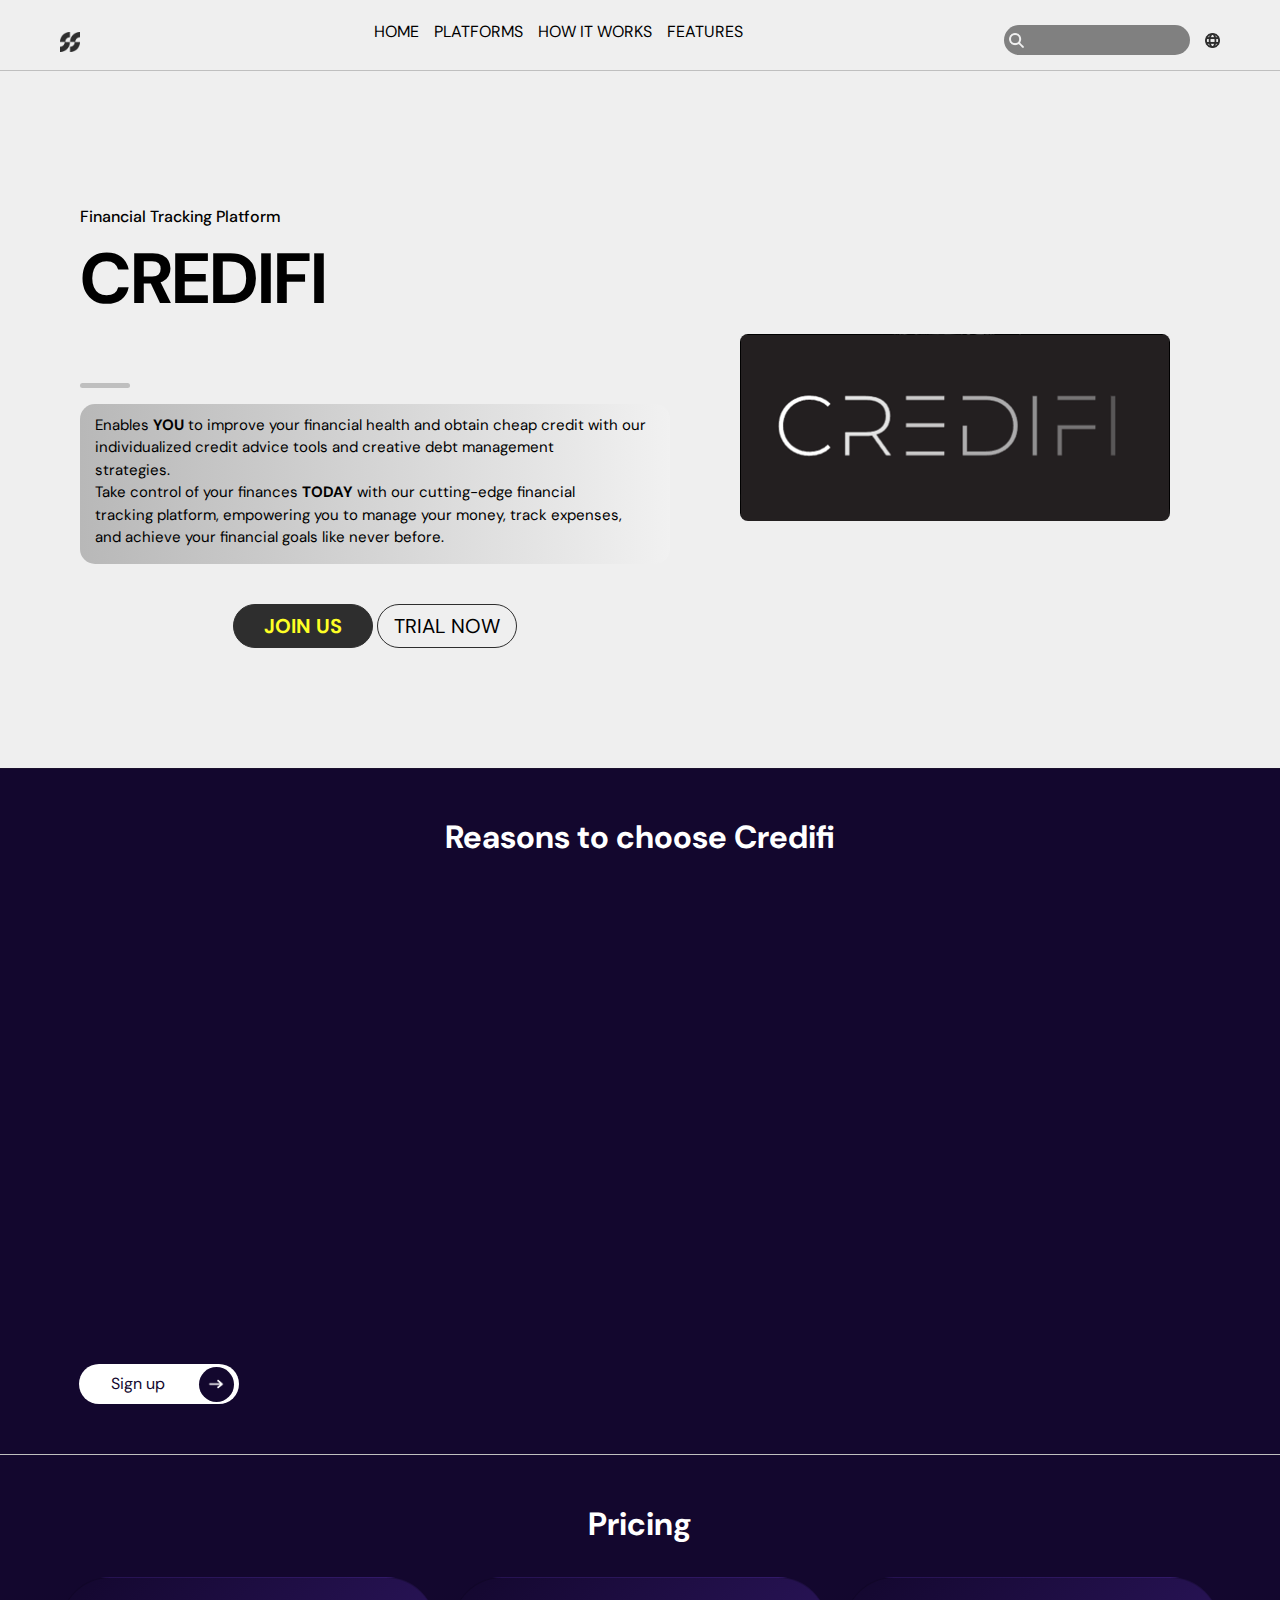
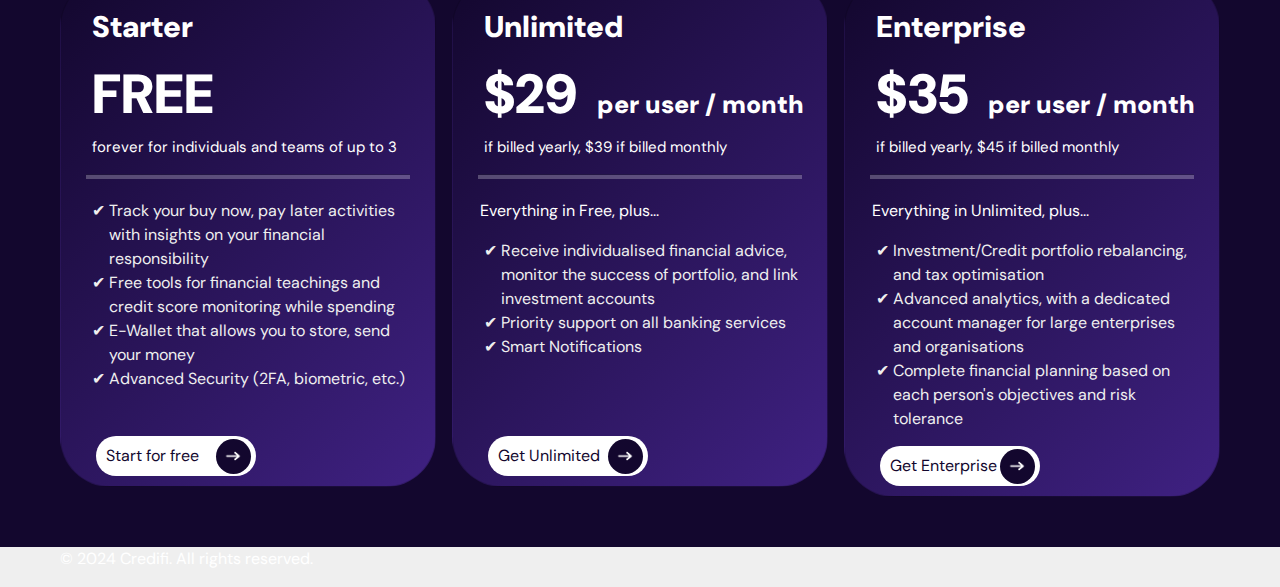
==== index.html @ a224892e "First commit" ====
<!DOCTYPE html>
<html lang="en">
  <head>
    <meta charset="UTF-8">
    <meta name="viewport" content="width=device-width, initial-scale=1.0">
    <title>Credifi - Financial Tracking Platform</title>
    <link rel="preconnect" href="https://fonts.googleapis.com">
    <link rel="preconnect" href="https://fonts.gstatic.com" crossorigin>
    <link href="https://cdn.jsdelivr.net/npm/bootstrap@5.3.3/dist/css/bootstrap.min.css" rel="stylesheet" integrity="sha384-QWTKZyjpPEjISv5WaRU9OFeRpok6YctnYmDr5pNlyT2bRjXh0JMhjY6hW+ALEwIH" crossorigin="anonymous">
    <link href="https://fonts.googleapis.com/css2?family=DM+Sans:ital,opsz,wght@0,9..40,100..1000;1,9..40,100..1000&display=swap" rel="stylesheet">
    <link rel="stylesheet" href="styles.css">
    <link rel="icon" type="image/png" href="credifi-logo.png">
  </head>
  <body>
    <header>
      <div class="container">
        <nav>
          <div class="logo">
            <img src="credifi-logo.png" alt="Credifi Logo" style="width: 1.25rem; height: 1.25rem;">
          </div>
          <ul class="nav-links">
            <li>
              <a href="#home">Home</a>
            </li>
            <li>
              <a href="#platforms">Platforms</a>
            </li>
            <li>
              <a href="#how-it-works">How it works</a>
            </li>
            <li>
              <a href="#features">Features</a>
            </li>
          </ul>
          <div style="display: flex; align-items: center;">
            <div class="search-container">
              <img src="search-icon.png">
              <input type="text" id="search-input">
            </div>
            <img src="language-icon.png" style="margin-left: 15px; width: 15px; height: 15px;">
          </div>
        </nav>
      </div>
    </header>
    <hr class="nav-separator">
    <main>
      <section id="home" class="hero">
        <div class="container hero-content">
          <div class="hero-text">
            <h1 style="font-size: 16px; margin: 0px; color: black;">Financial Tracking Platform</h1>
            <p style="font-size: 71px; font-weight: bold; margin: 0px; color: black;">CREDIFI</p>
            <hr class="homepage-mini-separator">
            <div class="homepage-description-container">
              <p>Enables <b>YOU</b> to improve your financial health and obtain cheap credit with our individualized credit advice tools and creative debt management <br />strategies. <br /> Take control of your finances <b>TODAY</b> with our cutting-edge financial <br />tracking platform, empowering you to manage your money, track expenses, <br />and achieve your financial goals like never before. </p>
            </div>
            <button id="join-us-button" onclick="scrollToSection('features')">Join Us</button>
            <button id="trial-now-button" onclick="scrollToSection('pricing')">Trial Now</button>
          </div>
          <div class="hero-image">
            <img src="Credifi.png" alt="Financial Tracking">
          </div>
        </div>
      </section>
      <hr class="thematic-separator">
      <section id="features" class="features">
        <div class="container">
          <h2 style="text-align: center; color: white; font-weight: bold; margin-bottom: 10px;">Reasons to choose Credifi</h2>
          <br />
          <div class="row row-cols-3 row-cols-md-3 g-4">
            <div class="col">
              <div class="card feature-card">
                <div class="card-body">
                  <div class="feature-numberer">
                    <p>Feature #1</p>
                  </div>
                  <h5 class="card-title feature-property-title">Reliable</h5>
				  <br />
				  <div class="feature-card-texts">
					  <p class="card-text">Tailored loan alternatives and credit advices</p>
					  <p class="card-text">Free tools for financial teachings and credit score monitoring while spending</p>
					  <p class="card-text">
						<b>99.9% uptime</b> for banking services, excluding scheduled maintenance hours
					  </p>
			      </div>
                </div>
              </div>
            </div>
            <div class="col">
              <div class="card feature-card">
                <div class="card-body">
                  <div class="feature-numberer">
                    <p>Feature #2</p>
                  </div>
                  <h5 class="card-title feature-property-title">Secure</h5>
				  <br />
				  <div class="feature-card-texts">
					  <p class="card-text">Fraud detection driven by AI for safe transactions, lowering chances of monetary loss</p>
					  <p class="card-text">Users are notified immediately of potential fraud, allowing swift action to stop transactions</p>
					  <p class="card-text">Evolving AI systems help boost the detection capabilities of banking transactions</p>
				  </div>
                </div>
              </div>
            </div>
            <div class="col">
              <div class="card feature-card">
                <div class="card-body">
				  <div class="feature-numberer">
				  	<p>Feature #3</p>
				  </div>
                  <h5 class="card-title feature-property-title">Simple & Transparent</h5>
				  <br />
				  <div class="feature-card-texts">
					  <p class="card-text">Cutting-edge financial tracking platform, empowering you to manage your money, track expenses, and achieve your financial goals like never before.</p>
					  <p class="card-text">No sign-up fees! Only applicable when you opt for a premium tailored loan package in Pricing</p>
                  </div>
				</div>
              </div>
            </div>
			<div class="col">
			  <div class="signup-button-container">
				<button class="big-button"><p>Sign up</p></button>
				<div class="icon-container">
					<img src="right-arrow.png" alt="Signup Button">
				</div>
   	          </div>
			</div>
          </div>
		</div>
      </section>
	  <hr class="thematic-separator">
		<section id="pricing" class="pricing">
		  <div class="container">
			<h2 style="text-align: center; color: white; font-weight: bold; margin-bottom: 10px;">Pricing</h2>
			<br />
			<div class="row row-cols-3 row-cols-md-3 g-3">
			  <div class="col">
				<div class="card" style="height: 510px;">
				  <div class="card-body" style="position: relative !important;">
					<h5 class="card-title pricing-property-title">Starter</h5>
					<p class="pricing-property-price">FREE</p>
					<p class="card-text tier-feature-crumb">forever for individuals and teams of up to 3</p>
					<hr class="pricing-separator">
					<ul>
					  <li>Track your buy now, pay later activities with insights on your financial responsibility</li>
					  <li>Free tools for financial teachings and credit score monitoring while spending</li>
					  <li>E-Wallet that allows you to store, send your money</li>
					  <li>Advanced Security (2FA, biometric, etc.)</li>
					</ul>
					<div class="button-container" onclick="startForFree()">
					  <button class="big-button">Start for free</button>
					  <div class="icon-container">
						<img src="right-arrow.png" alt="Get Free Plan">
					  </div>
					</div>
				  </div>
				</div>
			  </div>
			  <div class="col">
				<div class="card" style="height: 510px;">
				  <div class="card-body" style="position: relative !important;">
					<h5 class="card-title pricing-property-title">Unlimited</h5>
					<p class="pricing-property-price">$29</p>
					<p class="pricing-property-price" style="font-size: 25px !important; display: inline;">per user / month</p>
					<p class="card-text tier-feature-crumb">if billed yearly, $39 if billed monthly</p>
					<hr class="pricing-separator">
					<p class="card-text" style="margin-left: 11px;">Everything in Free, plus...</p>
					<ul>
					  <li>Receive individualised financial advice, monitor the success of portfolio, and link investment accounts</li>
					  <li>Priority support on all banking services</li>
					  <li>Smart Notifications</li>
					</ul>
					<div class="button-container" onclick="getUnlimited()">
					  <button class="big-button">Get Unlimited</button>
					  <div class="icon-container">
						<img src="right-arrow.png" alt="Get Unlimited Plan">
					  </div>
					</div>
				  </div>
				</div>
			  </div>
			  <div class="col">
				<div class="card" style="height: 520px;">
				  <div class="card-body" style="position: relative !important;">
					<h5 class="card-title pricing-property-title">Enterprise</h5>
					<p class="pricing-property-price">$35</p>
					<p class="pricing-property-price" style="font-size: 25px !important; display: inline;">per user / month</p>
					<p class="card-text tier-feature-crumb">if billed yearly, $45 if billed monthly</p>
					<hr class="pricing-separator">
					<p class="card-text" style="margin-left: 11px;">Everything in Unlimited, plus...</p>
					<ul>
					  <li>Investment/Credit portfolio rebalancing, and tax optimisation</li>
					  <li>Advanced analytics, with a dedicated account manager for large enterprises and organisations</li>
					  <li>Complete financial planning based on each person's objectives and risk tolerance</li>
					</ul>
					<div class="button-container" onclick="getEnterprise()">
					  <button class="big-button">Get Enterprise</button>
					  <div class="icon-container">
						<img src="right-arrow.png" alt="Get Enterprise Plan">
					  </div>
					</div>
				  </div>
				</div>
			  </div>
			</div>
		  </div>
		</section>
    </main>
    <footer>
      <div class="container">
        <p>&copy; 2024 Credifi. All rights reserved.</p>
      </div>
    </footer>
    <script src="scripts.js"></script>
  </body>
</html>
---- styles.css ----
/* General Styles */
body {
    font-family: 'DM Sans', sans-serif;
    background-color: #EFEFEF;
    color: #ffffff;
    margin: 0;
    padding: 0;
}

#features, #pricing {
	background-color: #13072e;
}

.container {
    max-width: 1200px;
    margin: 0 auto;
    padding: 0 20px;
}

/* THIS IS THE CODE THAT GIVES ALL YOUR IMAGES A "CURSOR", MAKING THEM LOOK CLICKABLE BUT ACTUALLY THEY DO NOTHING. */
/* SIMILARLY, SEARCH FOR ALL THE PLACES HERE THAT HAVE THE "CURSOR: POINTER". THIS MAKES THE ELEMENT LOOK CLICKABLE WHEN ITS NOT. */
img {
	cursor: pointer;
}

header {
    background-color: #EFEFEF;
    padding: 20px 0;
}

nav {
    display: flex;
    justify-content: space-between;
    align-items: center;
}

.logo {
    font-size: 1.5em;
    font-weight: bold;
}

hr.nav-separator {
	margin-top: -0.75%;
	background-color: #2e2e2e;
	width: 100%;
	height: 0.5px;
	border: none;
}

hr.thematic-separator {
	background-color: #2e2e2e;
	width: 100%;
	height: 0.5px;
	border: none;
	margin-top: 0px;
	margin-bottom: 0px;
}

hr.homepage-mini-separator {
	background-color: #2e2e2e;
	margin-top: 50px;
	border-radius: 50px;
	width: 50px;
	height: 5px;
	border: none;
}

hr.pricing-separator {
	height: 5px;
	background-color: #FFF;
	width: 95%;
	margin: auto;
	margin-bottom: 20px;
}

ul {
	list-style-type: "✔ ";
}

li {
	color: #EFEFEF;
}

.search-container {
	display: flex;
	align-items: center;
	background-color: gray;
	border-radius: 15px;
	padding: 5px;
	box-sizing: border-box;
}

.search-container img {
	width: 15px;
	height: 15px;
	margin-right: 10px;
}

#search-input {
	border: none;
	outline: none;
	width: 100%;
	font-size: 12px;
	background-color: transparent;
	color: white;
}

.nav-links {
    list-style: none;
	display: flex;
    gap: 15px;
}

.nav-links a {
    color: #000;
	text-transform: uppercase;
    text-decoration: none;
}

.hero {
    text-align: center;
    padding: 100px 0;
    background: #EFEFEF;
}

.hero-content {
    display: flex;
    flex-wrap: wrap;
    align-items: center;
    justify-content: space-between;
}

.hero-text {
    flex: 1;
    padding: 20px;
	color: black;
}

.homepage-description-container {
	width: 590px;
	height: 160px;
	background: linear-gradient(90deg, #b8b8b8, #f1f1f1);
	border-radius: 15px;
}

.homepage-description-container p {
	font-family: 'DM Sans';
	margin: 10px;
	padding: 5px;
	padding-top: 10px;
	font-size: 15px;
}

.hero-image {
    flex: 1;
    padding: 20px;
}

.hero-image img {
    max-width: 100%;
    border-radius: 8px;
}

.feature-numberer {
	border-radius: 25px;
	border: none;
	background-color: #b3aaff;
	max-width: 30%;
	margin-top: -2%;
	margin-bottom: 10px;
	width: 30%;
	height: 40px;
	display: flex;
	justify-content: center;
	align-items: center;
}

.card {
	background: linear-gradient(135deg, #13072e, #3f2182) !important;
	border-radius: 50px;
}

.feature-card {
	height: 450px !important;
	max-height: 450px !important;
	opacity: 0;
	transition: opacity 1s ease-in;
}

.feature-card.visible {
	opacity: 1 !important;
}

.card-text {
	color: white;
}

.feature-numberer p {
	color: #13072e;
	font-size: 14px;
	margin: 0 auto;
}

.feature-property-title {
	font-size: 25px !important;
	color: white !important;
	font-family: 'DM Sans' !important;
	font-weight: 900 !important;
}

.pricing-property-title {
	font-size: 30px !important;
	color: white !important;
	padding: 15px;
	padding-bottom: 0px !important;
	font-family: 'DM Sans' !important;
	font-weight: 900 !important;
}

.pricing-property-price {
	display: inline;
	font-size: 55px !important;
	color: white !important;	
	padding-left: 15px;
	margin-bottom: 0px;
	font-family: 'DM Sans' !important;
	font-weight: 900 !important;
}

.tier-feature-crumb {
	font-size: 15px !important;
	padding-left: 15px;
	margin-top: 0px;
	
}

.signup-button-container {
	display: flex;
    align-items: center;
	width: 160px;
    height: 40px;
	margin-left: 5%;
}

.button-container {
	position: absolute;
	bottom: 10px;
    display: flex;
    align-items: center;
	width: 160px;
    height: 40px;
	margin-left: 5%;
}

.big-button {
	z-index: 500;
    width: 100%; 
    height: 100%;
    background-color: white;
    border-radius: 50px;
    color: #13072e;
    border: none;
	display: flex;
	padding: 10px;
	justify-content: left;
	align-items: center;
}
.big-button p {
	width: 70% !important;
	text-align: center;
	margin: 0;
}
.icon-container {
	z-index: 501;
    width: 35px;
    height: 35px;
    border-radius: 100%;
    background-color: #13072e;
    display: flex;
    justify-content: center;
    align-items: center;
    margin-left: -25%;
}
.icon-container img {
    width: 20px; 
    height: 20px;
	margin: 0 auto;
 }

.features,
.pricing {
    padding: 50px 0;
}

.features .feature-item,
.pricing .pricing-plan {
    background-color: #1f1f1f;
    padding: 20px;
    border-radius: 8px;
    margin-bottom: 20px;
}

.features .feature-item h3,
.pricing .pricing-plan h3 {
    color: #00ff00;
}

#join-us-button {
	font-family: 'DM Sans';
	margin-top: 40px;
	border-radius: 30px;
	padding: 6px;
	background-color: #2e2e2e;
	border: 1px solid #2e2e2e;
	width: 140px;
	text-transform: uppercase;
	font-weight: bold;
	font-size: 20px;
	color: #feff25;
	cursor: pointer;
}

#trial-now-button {
	font-family: 'DM Sans';
	margin-top: 40px;
	border-radius: 30px;
	padding: 6px;
	background-color: transparent;
	border: 1px solid #2e2e2e;
	width: 140px;
	text-transform: uppercase;
	font-size: 20px;
	color: black;
	cursor: pointer;
}

#join-us-button:hover {
	background-color: #1a1a1a;
}

/* Responsive Styles */
@media (max-width: 768px) {
    nav {
        flex-direction: column;
        text-align: center;
    }

    .nav-links {
        flex-direction: column;
    }

    .hero-content {
        flex-direction: column;
    }

    .features .feature-item,
    .pricing .pricing-plan {
        padding: 10px;
    }
}

.hero-text h1, .hero-text h2, .hero-text p {
    text-align: left;
  }
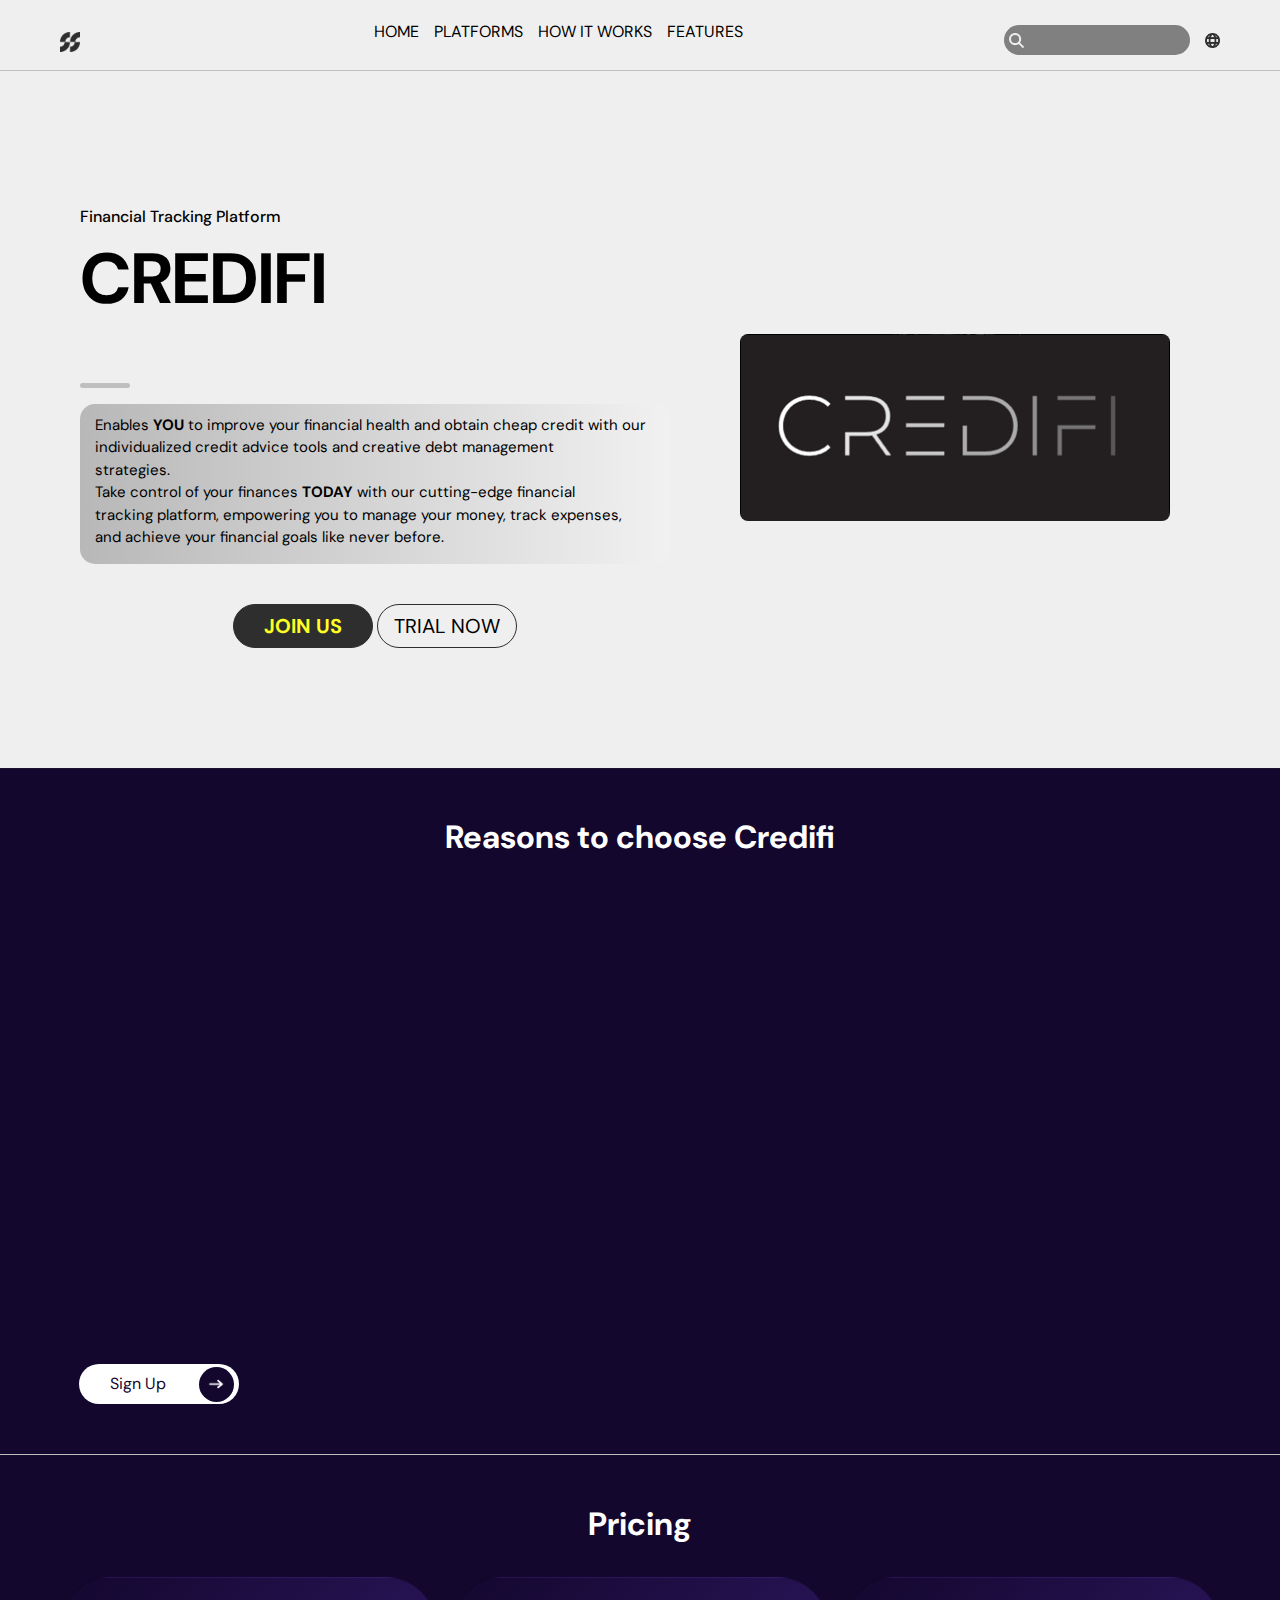
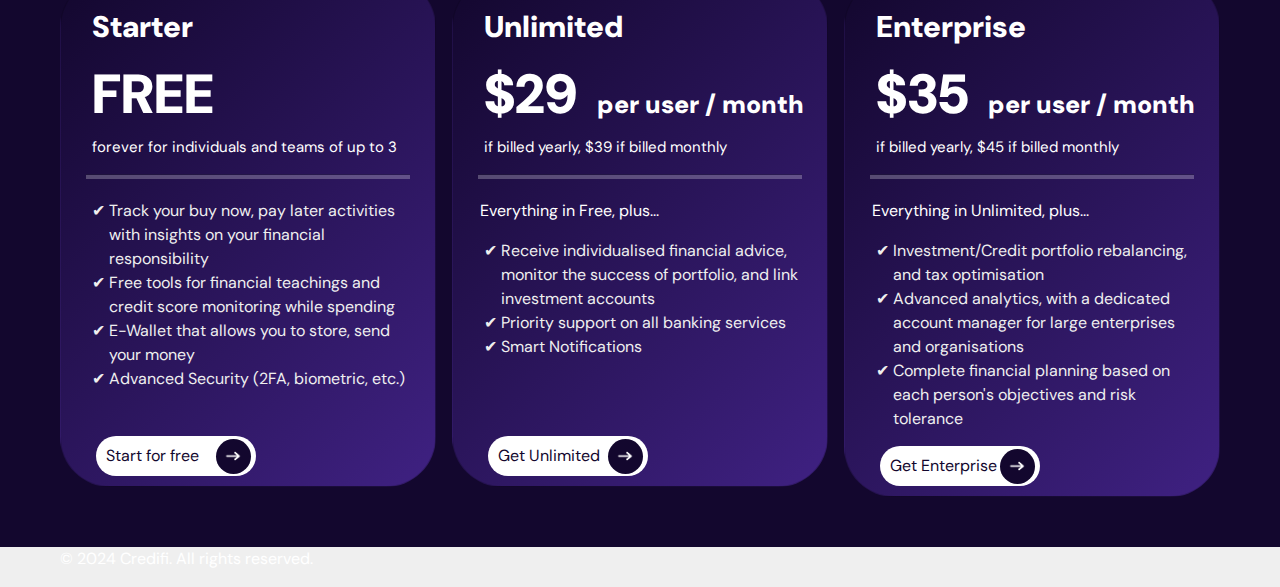
==== commit 684b0517: "First commit" ====
--- a/index.html
+++ b/index.html
@@ -26,7 +26,7 @@
               <a href="#platforms">Platforms</a>
             </li>
             <li>
-              <a href="#how-it-works">How it works</a>
+              <a href="#how_it_works">How it works</a>
             </li>
             <li>
               <a href="#features">Features</a>
@@ -118,7 +118,7 @@
             </div>
 			<div class="col">
 			  <div class="signup-button-container">
-				<button class="big-button"><p>Sign up</p></button>
+				<button class="big-button"><p><a href="signup.html" style="color: inherit; text-decoration: none;">Sign Up</a></p></button>
 				<div class="icon-container">
 					<img src="right-arrow.png" alt="Signup Button">
 				</div>
